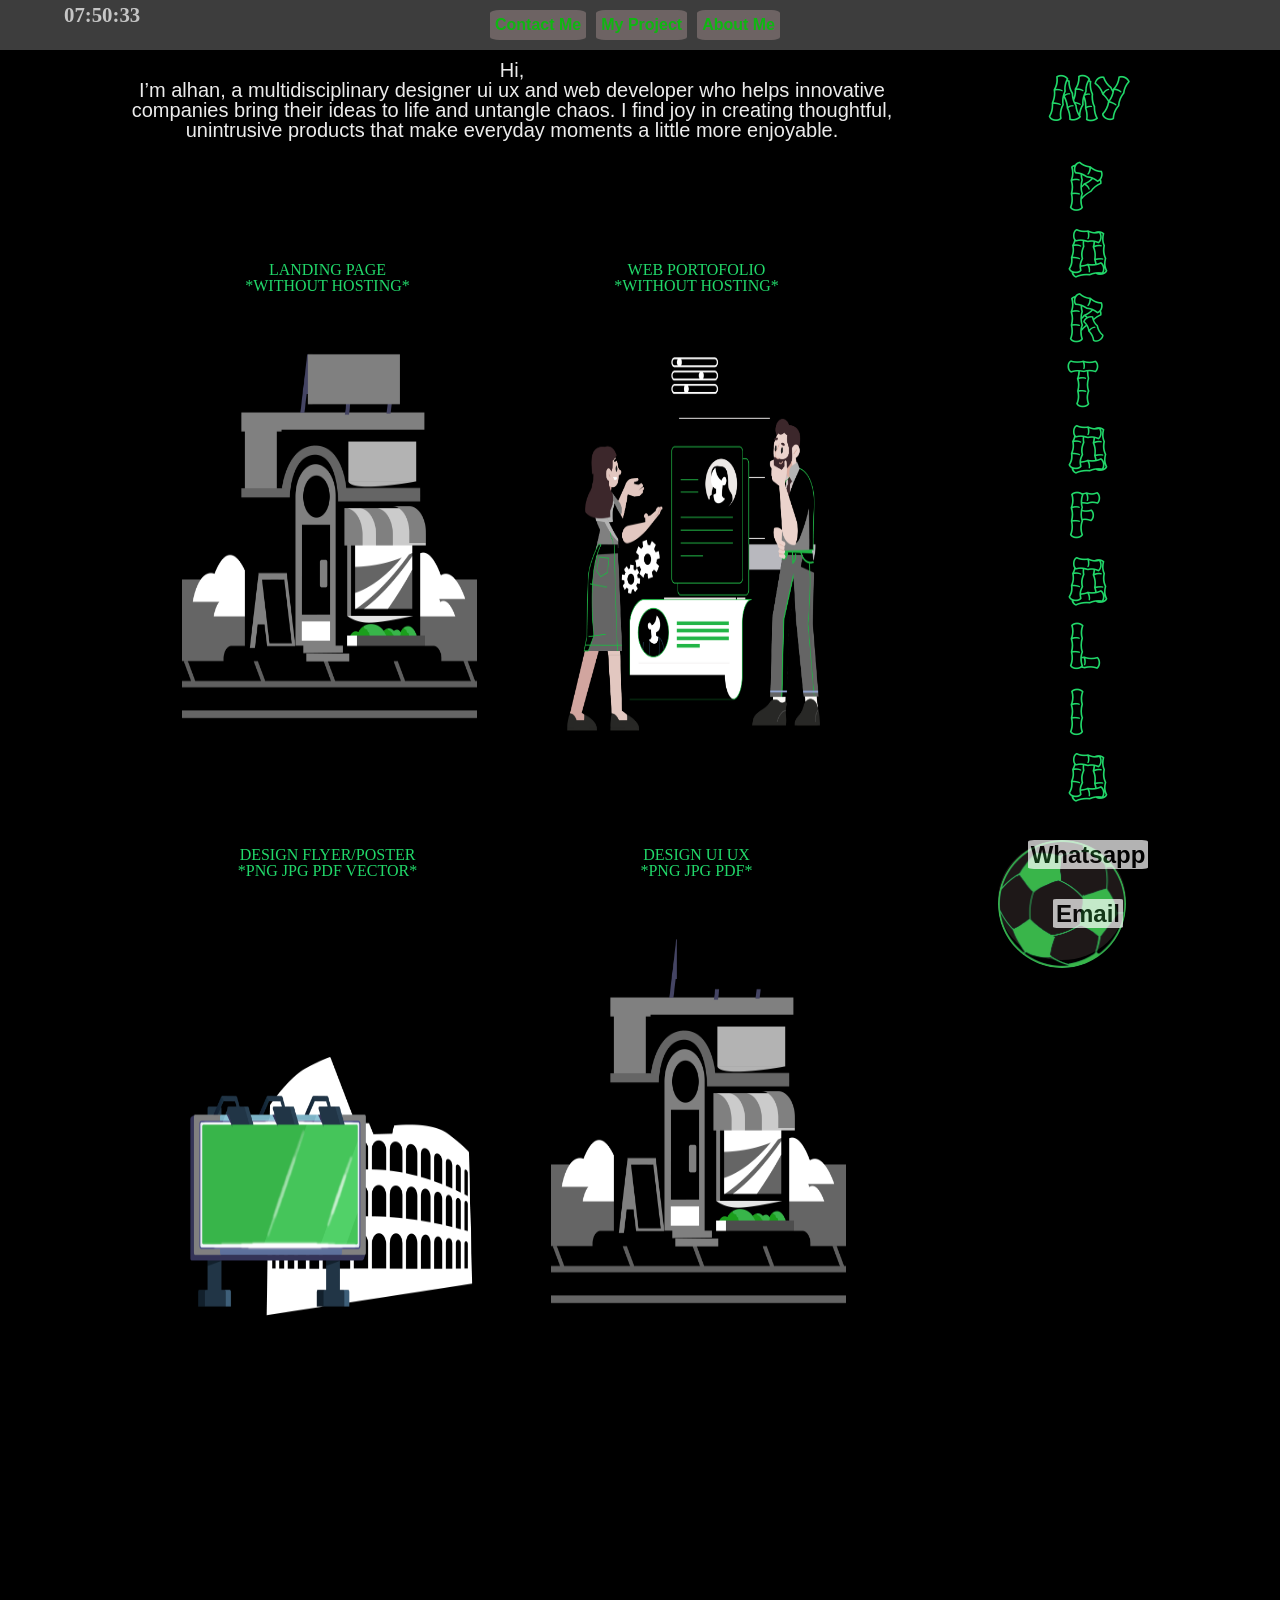
==== index.html @ acf38f5c "deploy" ====
<!DOCTYPE html>
<html lang="en">
<head>
    <meta charset="UTF-8">
    <meta name="viewport" content="width=device-width, initial-scale=1.0">
    <title>my portofolio</title>
    <link rel="stylesheet" href="style.css">
    <link rel="preconnect" href="https://fonts.googleapis.com">
    <link rel="preconnect" href="https://fonts.gstatic.com" crossorigin>
    <link href="https://fonts.googleapis.com/css2?family=Hanalei&display=swap" rel="stylesheet">
    
</head>
<body>
    <div class="head1">
        <ul >
            <li ><a href="#bola"> Contact Me</a></li>
            <li ><a href="#container-bawah"> My Project</a></li>
            <li ><a href="#text"> About Me</a></li>
        </ul>
    <div class="name1"><h1>MY</h1></div>
    <div class="name2"><h1>P<br>O<br>R<br>T<br>O<br>F<br>O<br>L<br>I<br>O </h1></div>
    <div class="name3">
                       <a href="https://wa.me/6287750057717"> Whatsapp</a>
                       <a href="mailto:alhan0219@gmail.com"> Email</a>
        </div>
    <div id="text"><h2> Hi,<br>I’m alhan, a multidisciplinary designer ui ux and web developer who helps innovative companies bring their ideas to life and untangle chaos. I find joy in creating thoughtful, unintrusive products that make everyday moments a little more enjoyable.</h2></div>
    <div id="container-bawah">
        <div class="item"><a href="#">LANDING PAGE <br>*WITHOUT HOSTING*<img src="image/ya ini-01.png" ></a></div>
        <div class="item"><a href="#">WEB PORTOFOLIO<br>*WITHOUT HOSTING*<img src="image/portofolio.png" ></a></div>
        <div class="item"><a href="#">DESIGN FLYER/POSTER <br>*PNG JPG PDF VECTOR*<img src="image/design flyer.png" ></a></div>
        <div class="item"><a href="#">DESIGN UI UX <br>*PNG JPG PDF*<img src="image/shop2-01-01.png" ></a></div>
    </div>
    <div ><img src="image/741 [Converted].png" id="bola" alt="sapi"></div>
    <div class="kotak2"></div>
    <!-- <div><img src="image/5574665.png"id="human1" alt="sapi"></div> -->
    <!-- <div class="kosong">fgrtgrtgrtgrt</div> -->
<!-- <div class="jam-digital">
	<div class="kotak">
		<p id="jam">:</p>
	</div>
	<div class="kotak">
		<p id="menit">:</p>
	</div>
	<div class="kotak">
		<p id="detik">:</p>
	</div> -->
<div class="jam-container">
        <div id="jam-digital"></div>
    </div>
</div>
<script>
    // Memulai perulangan untuk menjalankan fungsi setiap 1 detik
// setInterval("jam-digital"() {
//     var waktu = new Date();
//     var jam = waktu.getHours();
//     var menit = waktu.getMinutes();
//     var detik = waktu.getSeconds();

//     // Pastikan angka selalu memiliki dua digit (misalnya, 08, 09)
//     if (jam < 10) {
//         jam = "0" + jam;
//     }
//     if (menit < 10) {
//         menit = "0" + menit;
//     }
//     if (detik < 10) {
//         detik = "0" + detik;
//     }

//     // Menggabungkan dan menampilkan waktu ke dalam elemen dengan ID "waktu"
//     document.getElementById("waktu").innerHTML = jam + ":" + menit + ":" + detik;

// }, 1000);


	// window.setTimeout("waktu()", 1000);
 
	// function waktu() {
	// 	var waktu = new Date();
	// 	setTimeout("waktu()", 1000);
	// 	document.getElementById("jam").innerHTML = waktu.getHours();
	// 	document.getElementById("menit").innerHTML = waktu.getMinutes();
	// 	document.getElementById("detik").innerHTML = waktu.getSeconds();
    //     document.getElementById("waktu").innerHTML = jam + ":" + menit + ":" + detik;
        
	// }

    // Fungsi untuk menampilkan jam
function tampilkanJam() {
    var waktu = new Date();
    var jam = waktu.getHours();
    var menit = waktu.getMinutes();
    var detik = waktu.getSeconds();

    // Tambahkan "0" di depan jika angka kurang dari 10
    // Contoh: 8 menjadi 08
    jam = (jam < 10) ? "0" + jam : jam;
    menit = (menit < 10) ? "0" + menit : menit;
    detik = (detik < 10) ? "0" + detik : detik;

    // Gabungkan waktu menjadi format "hh:mm:ss"
    var formatWaktu = jam + ":" + menit + ":" + detik;

    // Tampilkan waktu ke dalam elemen HTML dengan ID "jam-digital"
    document.getElementById("jam-digital").innerHTML = formatWaktu;
}

// Panggil fungsi tampilkanJam setiap 1 detik (1000 milidetik)
// Ini akan memperbarui jam secara real-time
setInterval(tampilkanJam, 1000);
</script>

<div class="tembelan"><p></p></div>

   
</body>
  
</html>
---- style.css ----
/* Efek animasi pada menu navigasi saat hover */
.head1 ul li a {
  transition: color 0.3s, background 0.3s, transform 0.3s;
}
.head1 ul li a:hover,
.head1 ul li a.nav-animate,
.head1 ul li a:active {
  color: #fff;
  background: #2db47a;
  border-radius: 8px;
  transform: scale(1.1) rotate(-3deg);
}

.name3 a {
  transition: color 0.3s, background 0.3s, transform 0.3s;
}
.name3 a:hover,
.name3 a.nav-animate,
.name3 a:active {
  color: #fff;
  background: #2db47a;
  border-radius: 8px;
  transform: scale(1.1) rotate(-3deg);
}
html, body, div, span, applet, object, iframe,
h1, h2, h3, h4, h5, h6, p, blockquote, pre,
a, abbr, acronym, address, big, cite, code,
del, dfn, em, img, ins, kbd, q, s, samp,
small, strike, strong, sub, sup, tt, var,
b, u, i, center,
dl, dt, dd, ol, ul, li,
fieldset, form, label, legend,
table, caption, tbody, tfoot, thead, tr, th, td,
article, aside, canvas, details, embed, 
figure, figcaption, footer, header, hgroup, 
menu, nav, output, ruby, section, summary,
time, mark, audio, video {
    margin: 0;
    padding: 0;
    border: 0;
    font-size: 100%;
    font: inherit;
    vertical-align: baseline;
}
/* HTML5 display-role reset for older browsers */
article, aside, details, figcaption, figure, 
footer, header, hgroup, menu, nav, section {
    display: block;
}
body {
    line-height: 1;
}
ol, ul {
    list-style: none;
}
blockquote, q {
    quotes: none;
}
blockquote:before, blockquote:after,
q:before, q:after {
    content: '';
    content: none;
}
table {
    border-collapse: collapse;
    border-spacing: 0;
}
.body{
    font-size: 70px;

}

.tembelan{
    position: absolute;
    top:1100px;
    bottom: 0;
    right: 0;
    left: 0;
    background-color: rgb(0, 0, 0);
    z-index:-1;
    height: 900px;
}
.head1{
    position: relative;
    top: 0;
    left: 0;
    right: 0;
    height: 1200px;
    background-color:black;
    z-index: 0;
    display: flex;
}
.head1::before{
    content:'';
    top:0;
    left:0;
    right: 0;
    bottom: 0;
    position: absolute;
    /* background-image: url(image/hitam.png); */
    background-size: 2000px 1200px; /* Lebar 200px, Tinggi 150px */
    background-repeat:repeat;
    /* filter:grayscale(); */
    z-index: -1;

}

.name3{
    z-index: 502;
    position: absolute;
    display: flex;
    flex-direction: column;
    top:70%;
    /* background-color: aqua; */
    width: 20%;
    right:5%;
    align-items: center;
    justify-content: center;
    /* margin: 10px; */
    gap: 30px;
}
.name3 a{
    color:rgb(2, 2, 2);
    background-color: rgb(255, 255, 255);
    text-decoration:none;
    font-size: 150%;
    font-weight: bold;
    border-radius:5%;
    font-family: 'Segoe UI', Tahoma, Geneva, Verdana, sans-serif;
    padding: 1%;
    z-index: 502;
    opacity: .7;
}

.name1 {
    margin: 0;
    padding: 0;
    display: flex;
    color: rgb(33, 216, 106);
    /* background-color: bisque; */
    justify-content: center;
    align-items: center;
    font-family: "Hanalei", system-ui;
    font-weight: 500;
    font-style: normal;
    width: 20%;
    height: 10%;
    top: 3%;
    position: absolute;
    right:5%;
    font-size: 410%;

    
}
.name2 {
    margin: 0;
    padding: 0;
    display: flex;
    color: rgb(33, 216, 106);
    /* background-color: aqua; */
    justify-content: center;
    align-items: center;
    font-family: "Hanalei", system-ui;
    font-weight: 500;
    font-style: normal;
    /* border: 5px solid rgb(215, 195, 195); */
    box-sizing: border-box;
    width: 20%;
    height: 40%;
    position:absolute;
    top: 20%;
    right:5%;
    font-size: 410%;

}
.head1 ul li a{
    text-decoration:none;
    color: rgb(15, 183, 18);
    font-weight: 600;
}

.head1 ul li {
    /* position:sticky; */
    left: 0;
    right: 0;
    background-color:  rgb(109, 99, 99);
    height: 30px;
    padding: 5px;
    box-sizing: border-box;
    display: flex;
    margin-right: 10px;
    font-family: Arial, Helvetica, sans-serif;
    align-items: center;
    z-index: 999;
    border-radius:10%;
}
.head1 ul {
    position: fixed;
    background-color: rgb(61, 61, 61);
    right: 0;
    left: 0;
    height: 50px;
    align-items: center;
    display: flex;
    justify-content: center;
    z-index: 888;
    flex-direction: row;
}

#text{
    color: rgb(236, 236, 236);
    display: flex;
    position: absolute;
    /* max-height: 400px; */
    width:60%;
    height: 15%;
    text-align:center;
    font-size: 20px;
    font-family: Arial, Helvetica, sans-serif;
    top: 5%;
    left: 10%;
    right: 29%;
    overflow-y: auto;
}
#container-bawah{
    position: relative;
    /* height: 50%; */
    width:60%;
    /* background-color: rgb(15, 183, 18); */
    border-radius: 1%;
    display: flex;
    flex-wrap: wrap;
    /* flex-direction: row; */
    justify-content: space-around;
    /* justify-items: center; */
    left: 10%;
    right: 29%;
    top: 20%;
    z-index: 500;
    padding: 15px;
    box-sizing: border-box;
}
.item a img{
    /* display: inline-block; */
    /* display: flex; */
    position: relative;
    /* flex-wrap: wrap; */
    /* justify-content: space-around; */
    margin: 2px;
    width: 100%;
    height: 100%;
    /* filter: grayscale(100%); */
    /* border: 3px solid rgb(15, 183, 18); */
    border-radius: 10%;
    z-index: 500;
    /* object-fit: cover; */
}
.item{
    width: 40%;
    height: 40%;
    display: flex;
    padding: 1%;
    /* flex-direction: row; */
}
.item a {
    text-align: CENTER;
    text-decoration: none;
    color: rgb(33, 216, 106);
}
#bola {
    width: 10%;
    height: 15%;
    z-index: 501;
    position:absolute;
    top: 70%;
    right:12%;
    animation-name: test;
    animation-duration: 3s;
    animation-iteration-count: infinite;
    border-radius: 50%;
}

@keyframes test {
    from {transform: rotate(0deg);
  } to {
    transform: rotate(360deg);
  }
}

/* @keyframes test {
    0%{
        top: 75%;
        left: 9%;
    }                       
    25%{ 
        top:60%;
        left: 20%;
    }
    50%{
        top: 75%;
        left: 40%;
    }
    75%{top: 60%;
        left: 60%;
    }
    100%{
        top:70%;
        left:80%;
    }
} */
.kotak2 {
    width: 10%;
    height: 10%;
    z-index: 2;
    background-color: rgb(30, 24, 24);
    position:absolute;
    top: 70%;
    right:12%;
    border-radius: 50%;
    animation-duration: 3s;
    animation-iteration-count: infinite;
    border-radius: 50%;
    animation-name: test2;

}
@keyframes test2 {
    from{
         top: 90%;
         right:12%;
    }
    to{ top: 70%;
        right: 12%;

    }
}
 /* #human1 {
    position: absolute;
    width: 35%;
    height: auto;
    top: 65%;
    right:70%;
    z-index: 540;
 } */
/* .jam-digital {
        position: absolute;
        z-index: 3000;
        left: 0;
        top: 0;
        display: flex;
		overflow: hidden;
		width: 330px;
		/* margin: 20px auto; */
} */
/* .kotak{
    display: flex;
    align-items: center;
    justify-items: center;
    justify-content: center;
	width: 15%;
	height: 10%;
	background-color: rgb(109, 99, 99);
    opacity: .7;
} */
/* .jam-digital p {
		color: rgb(33, 216, 106);
		font-size: 30px;
		text-align: center;
		/* margin-top: 30px; */
}*/


.jam-container {
    z-index: 9999;
    position: absolute;
    display: flex;
}

#jam-digital {
    position: fixed;
    /* background-color: rgb(255, 255, 255); */
    border-radius: 1%;
    box-sizing: border-box;
    color: rgb(255, 255, 255);
    font-size: 1.3rem;
    font-weight: bold;
    align-items: center;
    justify-content: center;
    display: flex;
    z-index: 99999;
    left: 5%;
    top: .5%;
    /* width: 5%; */
    opacity: .7;
    height: auto;
    /* letter-spacing: 5px; */
    /* text-shadow: 2px 2px 4px rgba(0, 0, 0, 0.3); */
}
 
/* artinya dibawah 400px aturan ini terpakai */
@media screen and (max-width:400px){
    #bola{
        width: 50%;
        height: 20%;

    }

    }
    #human {
        width: 50%;
        height: 10%;
        left: -2%;

    }   
@media screen and (max-width:1700px){
    #bola{
        width: 10%;
        height: auto;
    }
    #human {
        width: 30%;
        height: 20%;
        left: -2%;

    }  
 }
 @media screen and (max-width:1200px){
    .item a img{
        width: 90%;
        height: 60%;
    }
   #container-bawah {
        width: 60%;
        height: 60%;
    }


 }
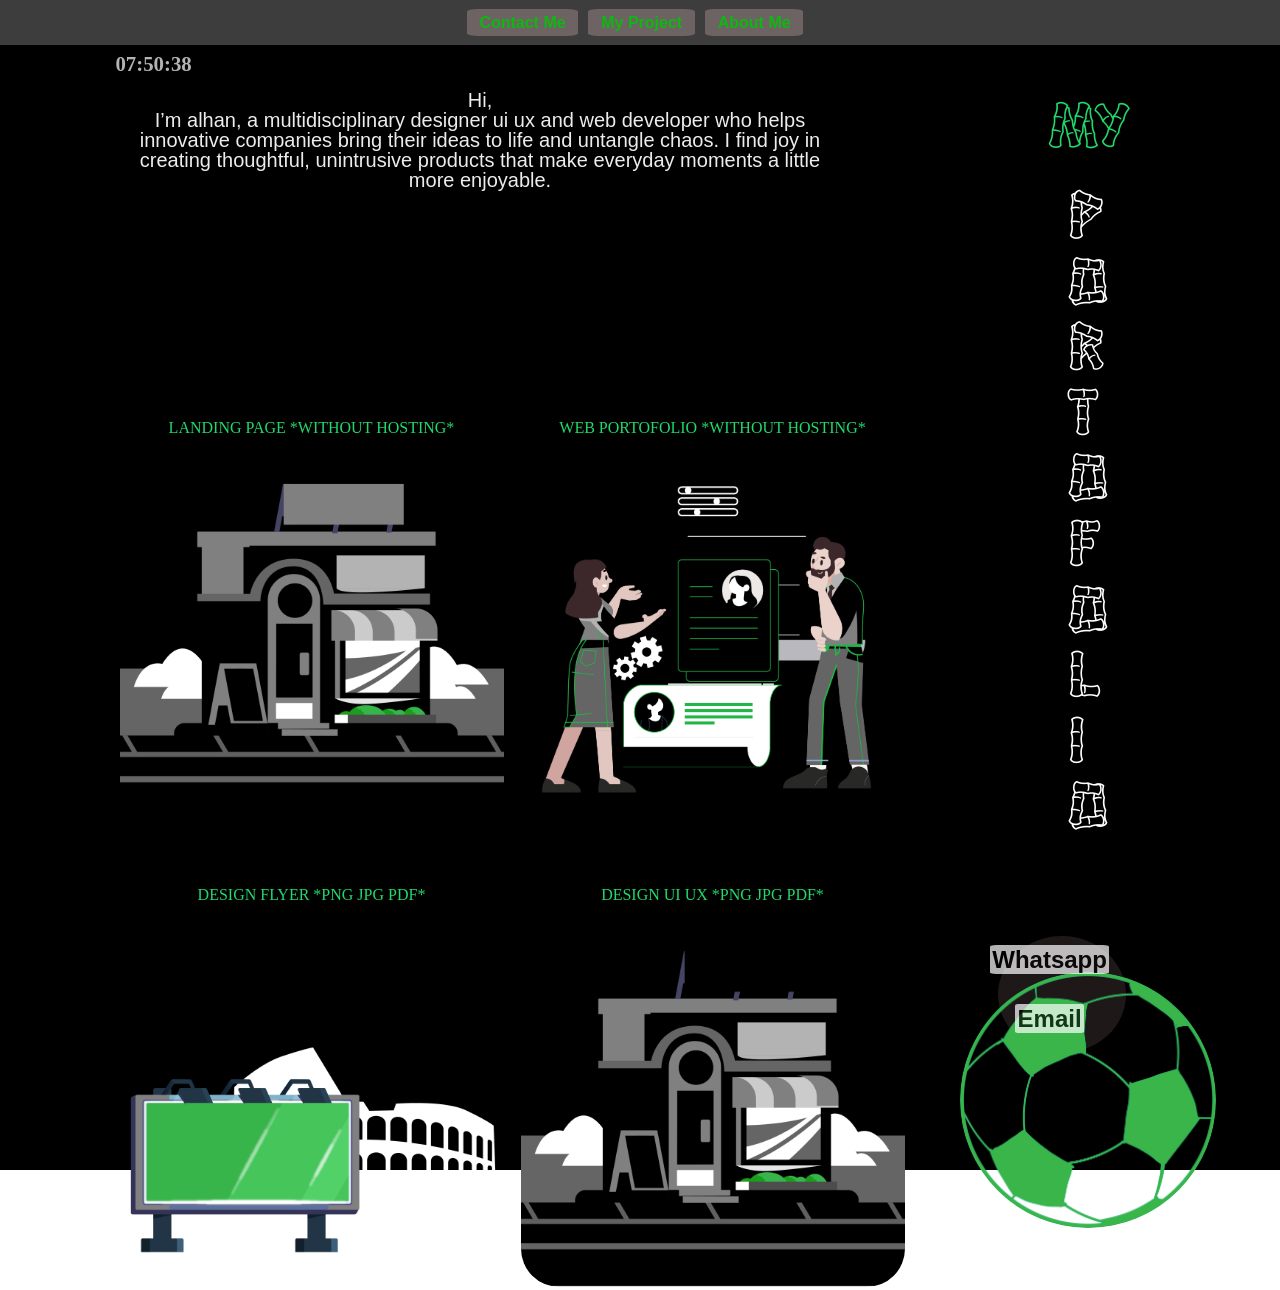
==== commit b0420637: "akhirnya paham responsive yang benar" ====
--- a/index.html
+++ b/index.html
@@ -25,10 +25,10 @@
         </div>
     <div id="text"><h2> Hi,<br>I’m alhan, a multidisciplinary designer ui ux and web developer who helps innovative companies bring their ideas to life and untangle chaos. I find joy in creating thoughtful, unintrusive products that make everyday moments a little more enjoyable.</h2></div>
     <div id="container-bawah">
-        <div class="item"><a href="#">LANDING PAGE <br>*WITHOUT HOSTING*<img src="image/ya ini-01.png" ></a></div>
-        <div class="item"><a href="#">WEB PORTOFOLIO<br>*WITHOUT HOSTING*<img src="image/portofolio.png" ></a></div>
-        <div class="item"><a href="#">DESIGN FLYER/POSTER <br>*PNG JPG PDF VECTOR*<img src="image/design flyer.png" ></a></div>
-        <div class="item"><a href="#">DESIGN UI UX <br>*PNG JPG PDF*<img src="image/shop2-01-01.png" ></a></div>
+        <div class="item"><a href="#">LANDING PAGE *WITHOUT HOSTING*<img src="image/ya ini-01.png" ></a></div>
+        <div class="item"><a href="#">WEB PORTOFOLIO *WITHOUT HOSTING*<img src="image/portofolio.png" ></a></div>
+        <div class="item"><a href="#">DESIGN FLYER *PNG JPG PDF*<img src="image/design flyer.png" ></a></div>
+        <div class="item"><a href="#">DESIGN UI UX *PNG JPG PDF*<img src="image/shop2-01-01.png" ></a></div>
     </div>
     <div ><img src="image/741 [Converted].png" id="bola" alt="sapi"></div>
     <div class="kotak2"></div>
--- a/style.css
+++ b/style.css
@@ -70,22 +70,14 @@
 
 }
 
-.tembelan{
-    position: absolute;
-    top:1100px;
-    bottom: 0;
-    right: 0;
-    left: 0;
-    background-color: rgb(0, 0, 0);
-    z-index:-1;
-    height: 900px;
-}
+
 .head1{
     position: relative;
     top: 0;
     left: 0;
     right: 0;
-    height: 1200px;
+    bottom: 0;
+    height: 130vh;
     background-color:black;
     z-index: 0;
     display: flex;
@@ -98,7 +90,7 @@
     bottom: 0;
     position: absolute;
     /* background-image: url(image/hitam.png); */
-    background-size: 2000px 1200px; /* Lebar 200px, Tinggi 150px */
+    /* background-size: 2000px 1200px; Lebar 200px, Tinggi 150px */
     background-repeat:repeat;
     /* filter:grayscale(); */
     z-index: -1;
@@ -110,10 +102,10 @@
     position: absolute;
     display: flex;
     flex-direction: column;
-    top:70%;
+    top: 105vh;
     /* background-color: aqua; */
-    width: 20%;
-    right:5%;
+    width: 20vw;
+    right:8vw;
     align-items: center;
     justify-content: center;
     /* margin: 10px; */
@@ -143,9 +135,9 @@
     font-family: "Hanalei", system-ui;
     font-weight: 500;
     font-style: normal;
-    width: 20%;
-    height: 10%;
-    top: 3%;
+    width: 20vw;
+    /* height: 10%; */
+    top: 10vh;
     position: absolute;
     right:5%;
     font-size: 410%;
@@ -156,7 +148,7 @@
     margin: 0;
     padding: 0;
     display: flex;
-    color: rgb(33, 216, 106);
+    color: rgb(255, 255, 255);
     /* background-color: aqua; */
     justify-content: center;
     align-items: center;
@@ -166,9 +158,9 @@
     /* border: 5px solid rgb(215, 195, 195); */
     box-sizing: border-box;
     width: 20%;
-    height: 40%;
+    /* height: 40%; */
     position:absolute;
-    top: 20%;
+    top: 20vh;
     right:5%;
     font-size: 410%;
 
@@ -184,8 +176,8 @@
     left: 0;
     right: 0;
     background-color:  rgb(109, 99, 99);
-    height: 30px;
-    padding: 5px;
+    height: 60%;
+    padding: 1vw;
     box-sizing: border-box;
     display: flex;
     margin-right: 10px;
@@ -199,12 +191,12 @@
     background-color: rgb(61, 61, 61);
     right: 0;
     left: 0;
-    height: 50px;
+    height: 5vh;
     align-items: center;
     display: flex;
     justify-content: center;
     z-index: 888;
-    flex-direction: row;
+    /* flex-direction: row; */
 }
 
 #text{
@@ -212,20 +204,21 @@
     display: flex;
     position: absolute;
     /* max-height: 400px; */
-    width:60%;
-    height: 15%;
+    width:55vw;
+    /* height: 100%; */
     text-align:center;
     font-size: 20px;
     font-family: Arial, Helvetica, sans-serif;
-    top: 5%;
+    top: 10vh;
     left: 10%;
     right: 29%;
-    overflow-y: auto;
-}
+    /* overflow-y: auto; */
+}
+
 #container-bawah{
     position: relative;
-    /* height: 50%; */
-    width:60%;
+    height: 50vh;
+    width:60vw;
     /* background-color: rgb(15, 183, 18); */
     border-radius: 1%;
     display: flex;
@@ -233,9 +226,10 @@
     /* flex-direction: row; */
     justify-content: space-around;
     /* justify-items: center; */
-    left: 10%;
-    right: 29%;
-    top: 20%;
+    left: 5vw;
+    right: 5vw;
+    top: 45vh;
+    gap: 5vw;
     z-index: 500;
     padding: 15px;
     box-sizing: border-box;
@@ -246,9 +240,9 @@
     position: relative;
     /* flex-wrap: wrap; */
     /* justify-content: space-around; */
-    margin: 2px;
-    width: 100%;
-    height: 100%;
+    /* padding: 1vw; */
+    width: 30vw;
+    height: auto;
     /* filter: grayscale(100%); */
     /* border: 3px solid rgb(15, 183, 18); */
     border-radius: 10%;
@@ -256,10 +250,10 @@
     /* object-fit: cover; */
 }
 .item{
-    width: 40%;
-    height: 40%;
-    display: flex;
-    padding: 1%;
+    width: 20vw;
+    height: auto;
+    display: flex;
+    /* padding: 1.5vw; */
     /* flex-direction: row; */
 }
 .item a {
@@ -268,12 +262,12 @@
     color: rgb(33, 216, 106);
 }
 #bola {
-    width: 10%;
-    height: 15%;
+    width: 20vw;
+    height: auto;
     z-index: 501;
     position:absolute;
-    top: 70%;
-    right:12%;
+    top: 108vh;
+    right:5vw;
     animation-name: test;
     animation-duration: 3s;
     animation-iteration-count: infinite;
@@ -314,7 +308,7 @@
     z-index: 2;
     background-color: rgb(30, 24, 24);
     position:absolute;
-    top: 70%;
+    top: 80%;
     right:12%;
     border-radius: 50%;
     animation-duration: 3s;
@@ -328,7 +322,7 @@
          top: 90%;
          right:12%;
     }
-    to{ top: 70%;
+    to{ top: 80%;
         right: 12%;
 
     }
@@ -376,7 +370,7 @@
 }
 
 #jam-digital {
-    position: fixed;
+    position: absolute;
     /* background-color: rgb(255, 255, 255); */
     border-radius: 1%;
     box-sizing: border-box;
@@ -387,51 +381,74 @@
     justify-content: center;
     display: flex;
     z-index: 99999;
-    left: 5%;
-    top: .5%;
-    /* width: 5%; */
+    left: 2vw;
+    top: 6vh;
+    width: 20vw;
     opacity: .7;
     height: auto;
     /* letter-spacing: 5px; */
     /* text-shadow: 2px 2px 4px rgba(0, 0, 0, 0.3); */
 }
+
+/* artinya dibawah 400px aturan ini terpakai untuk aturan media query ini urutan css nya mulai yang paling tinggi agar tidak ketumpuk dan jalan semua , kalau ngedesain dari 360px dulu alias versi mobile*/
+/* 700px height 1400px*/
+/* @media screen and (max-width:700px){
+    #bola{width: 19%; height: 7%; top: 50%; left: 65%;}
+    .kotak2{}
+    #jam-digital{top: 1.5%;}
+    .name3{top: 50%; left: 70%;}
+    #container-bawah{width: 60%; top: 20%; height: 15%;}
+    #container-bawah a{width: 100%; }
+    #container-bawah img {width: 100%; height: 50%;}
+    #container-bawah .item{height: 100%;}
+    #text{top: 5%;}
+    .head1 ul{width: 100%; height: 5%;}
+    .name1{}
+    .name2{top: 10%;}
+} */
  
-/* artinya dibawah 400px aturan ini terpakai */
-@media screen and (max-width:400px){
-    #bola{
-        width: 50%;
-        height: 20%;
-
-    }
-
-    }
-    #human {
-        width: 50%;
-        height: 10%;
-        left: -2%;
-
-    }   
-@media screen and (max-width:1700px){
-    #bola{
-        width: 10%;
-        height: auto;
-    }
-    #human {
-        width: 30%;
-        height: 20%;
-        left: -2%;
-
-    }  
- }
- @media screen and (max-width:1200px){
-    .item a img{
-        width: 90%;
-        height: 60%;
-    }
-   #container-bawah {
-        width: 60%;
-        height: 60%;
-    }
-
-
- }+/* s20 android height 800*/
+/* @media screen and (max-width:360px){
+    #bola{width: 30%; height: 10%; top: 75%; left: 65%;}
+    .kotak2{}
+    #jam-digital{top: 4%;}
+    .name3{top: 80%; left: 70%;}
+    #container-bawah{width: 60%; top: 35%; height: 15%;}
+    #container-bawah a{width: 100%; }
+    #container-bawah img {width: 100%; height: 50%;}
+    #container-bawah .item{height: 100%;}
+    #text{top: 5%;}
+    .head1 ul{width: 100vw; height: 5%;}
+    .name1{}
+    .name2{top: 12%; }
+} */
+/* s20 android height 800*/
+/* @media screen and (max-width:360px){
+    #bola{width: 30%; height: 10%; top: 75%; left: 65%;}
+    .kotak2{}
+    #jam-digital{top: 4%;}
+    .name3{top: 80%; left: 70%;}
+    #container-bawah{width: 60%; top: 35%; height: 15%;}
+    #container-bawah a{width: 100%; }
+    #container-bawah img {width: 100%; height: 50%;}
+    #container-bawah .item{height: 100%;}
+    #text{top: 5%;}
+    .head1 ul{width: 100%; height: 5%;}
+    .name1{}
+    .name2{top: 12%;}
+} */
+
+
+
+/* Mobile styles (default) contoh media query terbaik dari mobile ke dekstop next begini kalau mau bikin ya*/
+/* .container { width: 100%; } */
+
+/* Tablet */
+/* @media (min-width: 768px) {
+  .container { width: 750px; }
+} */
+
+/* Desktop */
+/* @media (min-width: 1024px) {
+  .container { width: 970px; }
+} */
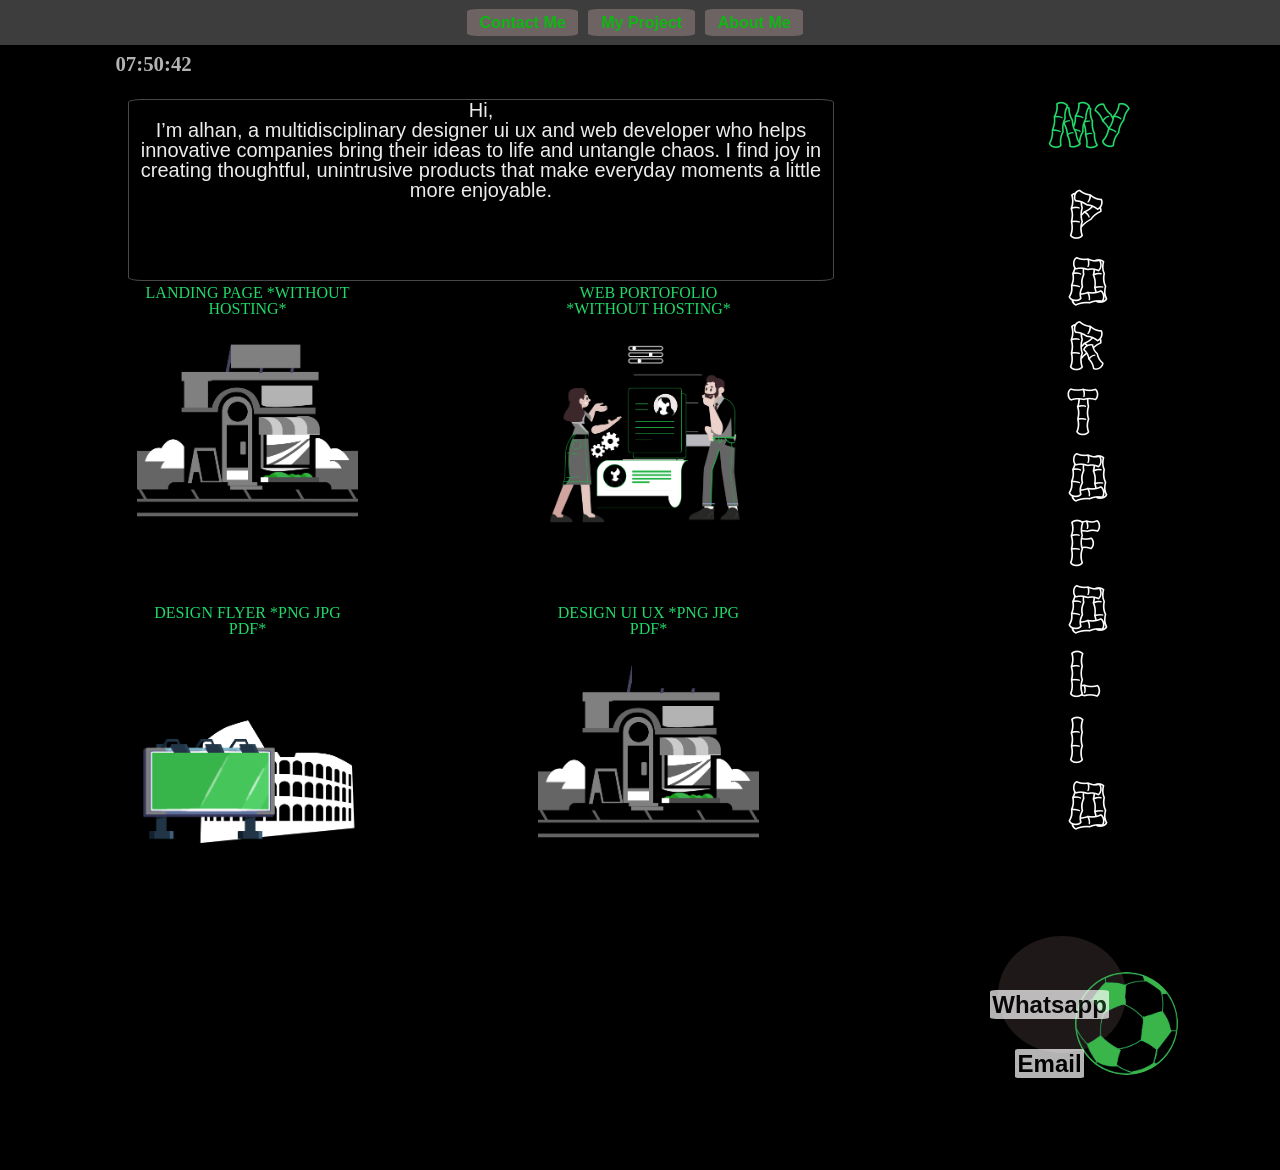
==== commit 5f25a0dd: "Update index.html" ====
--- a/index.html
+++ b/index.html
@@ -21,7 +21,7 @@
     <div class="name2"><h1>P<br>O<br>R<br>T<br>O<br>F<br>O<br>L<br>I<br>O </h1></div>
     <div class="name3">
                        <a href="https://wa.me/6287750057717"> Whatsapp</a>
-                       <a href="mailto:alhan0219@gmail.com"> Email</a>
+                       <a href="mailto:alhan1902@gmail.com"> Email</a>
         </div>
     <div id="text"><h2> Hi,<br>I’m alhan, a multidisciplinary designer ui ux and web developer who helps innovative companies bring their ideas to life and untangle chaos. I find joy in creating thoughtful, unintrusive products that make everyday moments a little more enjoyable.</h2></div>
     <div id="container-bawah">
@@ -115,4 +115,4 @@
    
 </body>
   
-</html>+</html>
--- a/style.css
+++ b/style.css
@@ -102,7 +102,7 @@
     position: absolute;
     display: flex;
     flex-direction: column;
-    top: 105vh;
+    top: 110vh;
     /* background-color: aqua; */
     width: 20vw;
     right:8vw;
@@ -139,7 +139,7 @@
     /* height: 10%; */
     top: 10vh;
     position: absolute;
-    right:5%;
+    right:5vw;
     font-size: 410%;
 
     
@@ -157,8 +157,8 @@
     font-style: normal;
     /* border: 5px solid rgb(215, 195, 195); */
     box-sizing: border-box;
-    width: 20%;
-    /* height: 40%; */
+    width: 20vw;
+    /* height: 10vh; */
     position:absolute;
     top: 20vh;
     right:5%;
@@ -199,26 +199,27 @@
     /* flex-direction: row; */
 }
 
-#text{
+#text {
     color: rgb(236, 236, 236);
-    display: flex;
-    position: absolute;
-    /* max-height: 400px; */
-    width:55vw;
-    /* height: 100%; */
-    text-align:center;
+    border: 1px solid rgb(73, 72, 72);
+    border-radius: 2%;
+    display: flex;
+    position: absolute;
+    width: 55vw;
+    height: 30vh;
+    text-align: center;
     font-size: 20px;
     font-family: Arial, Helvetica, sans-serif;
-    top: 10vh;
+    top: 11vh;
     left: 10%;
     right: 29%;
-    /* overflow-y: auto; */
-}
-
+    overflow:scroll;
+}
 #container-bawah{
     position: relative;
-    height: 50vh;
+    /* height: 50vh; */
     width:60vw;
+    max-height: 40vh;
     /* background-color: rgb(15, 183, 18); */
     border-radius: 1%;
     display: flex;
@@ -228,7 +229,7 @@
     /* justify-items: center; */
     left: 5vw;
     right: 5vw;
-    top: 45vh;
+    top: 40vh;
     gap: 5vw;
     z-index: 500;
     padding: 15px;
@@ -254,7 +255,7 @@
     height: auto;
     display: flex;
     /* padding: 1.5vw; */
-    /* flex-direction: row; */
+    /* flex-direction: column; */
 }
 .item a {
     text-align: CENTER;
@@ -367,10 +368,13 @@
     z-index: 9999;
     position: absolute;
     display: flex;
+    left: 2vw;
+    top: 6vh;
+    width: 20vw;
 }
 
 #jam-digital {
-    position: absolute;
+    position: fixed;
     /* background-color: rgb(255, 255, 255); */
     border-radius: 1%;
     box-sizing: border-box;
@@ -390,24 +394,26 @@
     /* text-shadow: 2px 2px 4px rgba(0, 0, 0, 0.3); */
 }
 
-/* artinya dibawah 400px aturan ini terpakai untuk aturan media query ini urutan css nya mulai yang paling tinggi agar tidak ketumpuk dan jalan semua , kalau ngedesain dari 360px dulu alias versi mobile*/
+/* artinya dibawah 400px aturan ini terpakai untuk aturan media query ini urutan css nya mulai yang paling tinggi agar tidak ketumpuk dan jalan semua , kalau ngedesain dari 300px dulu alias versi mobile*/
 /* 700px height 1400px*/
-/* @media screen and (max-width:700px){
-    #bola{width: 19%; height: 7%; top: 50%; left: 65%;}
+@media screen and (min-width:800px){
+    #bola{width: 8vw; right: 8vw; top: 105;}
     .kotak2{}
-    #jam-digital{top: 1.5%;}
-    .name3{top: 50%; left: 70%;}
-    #container-bawah{width: 60%; top: 20%; height: 15%;}
-    #container-bawah a{width: 100%; }
-    #container-bawah img {width: 100%; height: 50%;}
-    #container-bawah .item{height: 100%;}
-    #text{top: 5%;}
-    .head1 ul{width: 100%; height: 5%;}
+    #jam-digital{}
+    .name3{}
+
+    #container-bawah{height: 85vh; top: 30vh; }
+    #container-bawah .item{ width: 30%; position: relative;}
+    #container-bawah a{position: relative;}
+    #container-bawah img {position: relative; width: 100%;}
+    #text{height: 20vh;}
+
+    .head1 ul{}
     .name1{}
-    .name2{top: 10%;}
-} */
+    .name2{}
+}
  
-/* s20 android height 800*/
+/* s20 android height 800 artinnya aturan ini berlaku dibawah 360px kalau mau berlaku diatasnya gunakan min*/
 /* @media screen and (max-width:360px){
     #bola{width: 30%; height: 10%; top: 75%; left: 65%;}
     .kotak2{}
@@ -452,3 +458,5 @@
 /* @media (min-width: 1024px) {
   .container { width: 970px; }
 } */
+
+/* https://www.youtube.com/watch?v=srzsj3xtHMM */
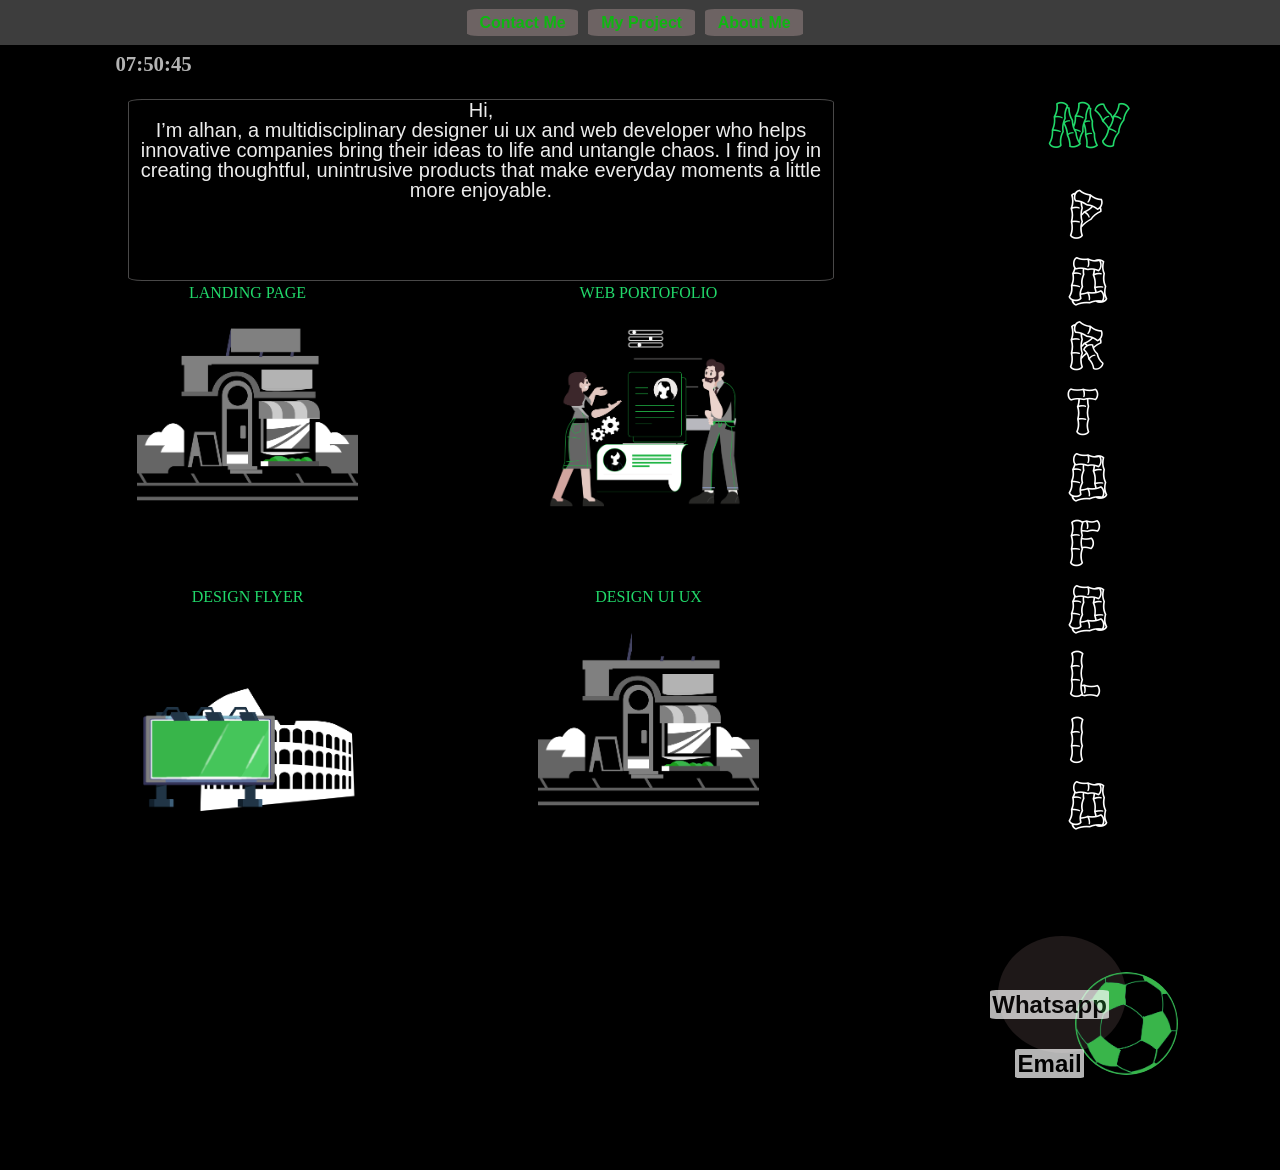
==== commit 3c3af8a5: "final" ====
--- a/index.html
+++ b/index.html
@@ -25,10 +25,10 @@
         </div>
     <div id="text"><h2> Hi,<br>I’m alhan, a multidisciplinary designer ui ux and web developer who helps innovative companies bring their ideas to life and untangle chaos. I find joy in creating thoughtful, unintrusive products that make everyday moments a little more enjoyable.</h2></div>
     <div id="container-bawah">
-        <div class="item"><a href="#">LANDING PAGE *WITHOUT HOSTING*<img src="image/ya ini-01.png" ></a></div>
-        <div class="item"><a href="#">WEB PORTOFOLIO *WITHOUT HOSTING*<img src="image/portofolio.png" ></a></div>
-        <div class="item"><a href="#">DESIGN FLYER *PNG JPG PDF*<img src="image/design flyer.png" ></a></div>
-        <div class="item"><a href="#">DESIGN UI UX *PNG JPG PDF*<img src="image/shop2-01-01.png" ></a></div>
+        <div class="item"><a href="#">LANDING PAGE <img src="image/ya ini-01.png" ></a></div>
+        <div class="item"><a href="#">WEB PORTOFOLIO <img src="image/portofolio.png" ></a></div>
+        <div class="item"><a href="#">DESIGN FLYER <img src="image/design flyer.png" ></a></div>
+        <div class="item"><a href="#">DESIGN UI UX <img src="image/shop2-01-01.png" ></a></div>
     </div>
     <div ><img src="image/741 [Converted].png" id="bola" alt="sapi"></div>
     <div class="kotak2"></div>
--- a/style.css
+++ b/style.css
@@ -229,7 +229,7 @@
     /* justify-items: center; */
     left: 5vw;
     right: 5vw;
-    top: 40vh;
+    top: 42vh;
     gap: 5vw;
     z-index: 500;
     padding: 15px;
@@ -394,7 +394,7 @@
     /* text-shadow: 2px 2px 4px rgba(0, 0, 0, 0.3); */
 }
 
-/* artinya dibawah 400px aturan ini terpakai untuk aturan media query ini urutan css nya mulai yang paling tinggi agar tidak ketumpuk dan jalan semua , kalau ngedesain dari 300px dulu alias versi mobile*/
+/* artinya dibawah 400px  atau max width 400px , kebalikannya min itu diatasnya aturan ini terpakai untuk aturan media query ini urutan css nya mulai yang paling tinggi agar tidak ketumpuk dan jalan semua , kalau ngedesain dari 300px dulu alias versi mobile*/
 /* 700px height 1400px*/
 @media screen and (min-width:800px){
     #bola{width: 8vw; right: 8vw; top: 105;}
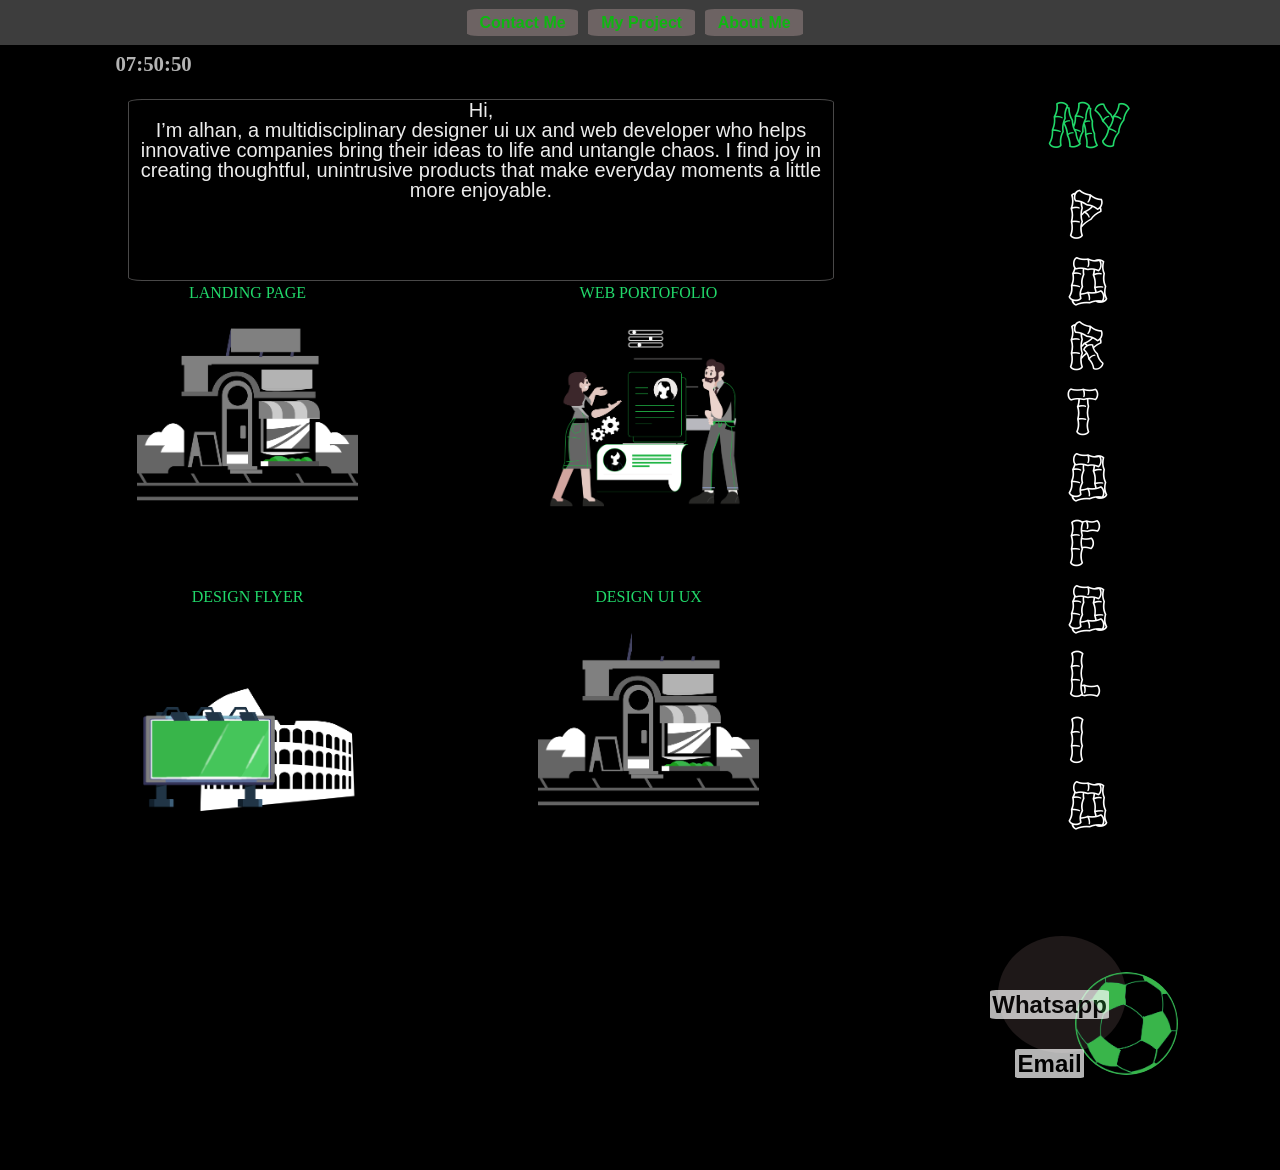
==== commit 0611abf9: "yahuhu" ====
--- a/index.html
+++ b/index.html
@@ -110,7 +110,7 @@
 setInterval(tampilkanJam, 1000);
 </script>
 
-<div class="tembelan"><p></p></div>
+<!-- <div class="tembelan"><p></p></div> -->
 
    
 </body>
